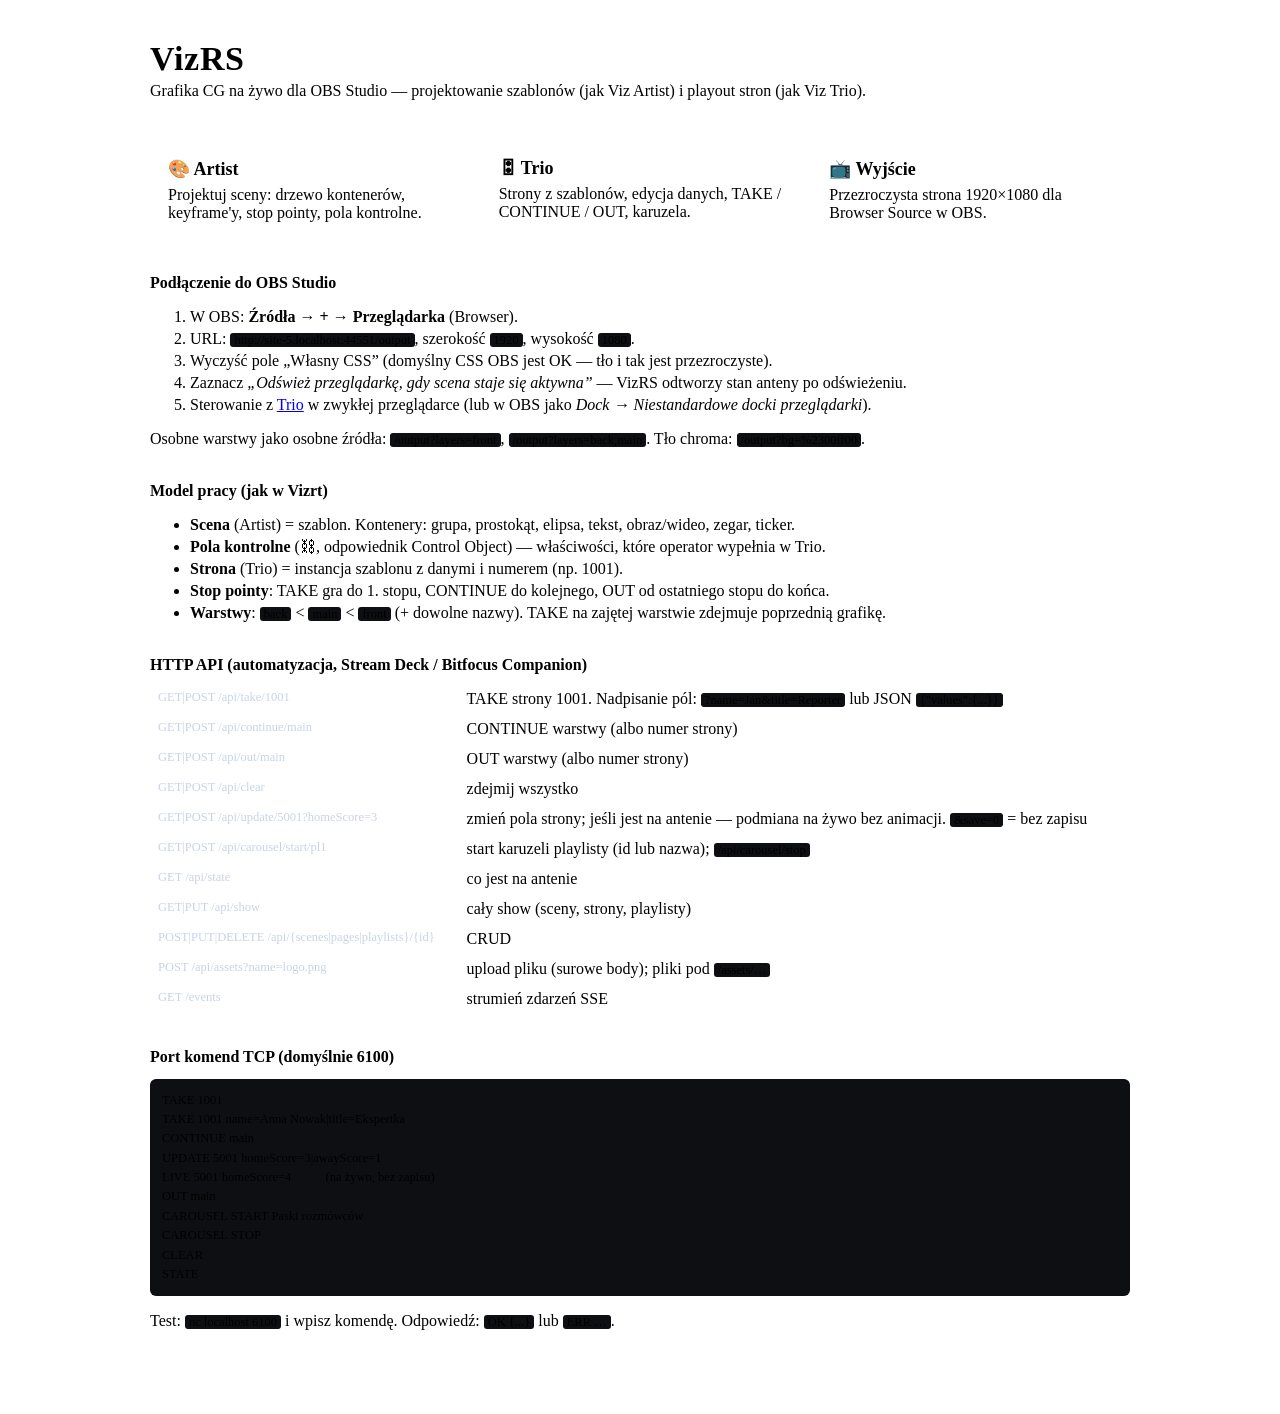
==== source/web/index.html @ 666f9996 "VizRS 2.0.0: stan wyjściowy + Trio (zoom podglądu, tło PGM, układ edytora), konfiguracja VS Code, pl" ====
<!doctype html>
<html lang="pl">
<head>
<meta charset="utf-8">
<title>VizRS</title>
<meta name="viewport" content="width=device-width,initial-scale=1">
<link rel="stylesheet" href="/ui.css">
<style>
  body { overflow: auto; }
  main { max-width: 980px; margin: 0 auto; padding: 32px 20px 60px; }
  h1 { font-size: 34px; margin: 0 0 4px; letter-spacing: .02em; }
  h1 b { color: var(--acc); }
  h2 { font-size: 16px; margin: 34px 0 10px; color: var(--acc); }
  .cards { display: grid; grid-template-columns: repeat(3, 1fr); gap: 12px; margin-top: 22px; }
  .card { display: block; text-decoration: none; color: inherit; background: var(--panel); border: 1px solid var(--line); border-radius: 8px; padding: 18px; transition: border-color .15s; }
  .card:hover { border-color: var(--acc); }
  .card h3 { font-size: 18px; color: var(--text); text-transform: none; letter-spacing: 0; margin-bottom: 6px; }
  .card p { margin: 0; color: var(--dim); }
  code, pre { font-family: var(--mono); font-size: 12.5px; }
  code { background: #0e0f12; border: 1px solid var(--line); border-radius: 3px; padding: 0 4px; }
  pre { background: #0e0f12; border: 1px solid var(--line); border-radius: 6px; padding: 12px; overflow: auto; line-height: 1.55; }
  ol li, ul li { margin: 4px 0; }
  table { border-collapse: collapse; width: 100%; }
  td { border-bottom: 1px solid var(--line); padding: 6px 8px; vertical-align: top; }
  td:first-child { white-space: nowrap; font-family: var(--mono); font-size: 12.5px; color: #c9d3e6; }
  @media (max-width: 720px) { .cards { grid-template-columns: 1fr; } }
</style>
</head>
<body>
<main>
  <h1>Viz<b>RS</b></h1>
  <div class="dim">Grafika CG na żywo dla OBS Studio — projektowanie szablonów (jak Viz Artist) i playout stron (jak Viz Trio).</div>

  <div class="cards">
    <a class="card" href="/artist"><h3>🎨 Artist</h3><p>Projektuj sceny: drzewo kontenerów, keyframe'y, stop pointy, pola kontrolne.</p></a>
    <a class="card" href="/trio"><h3>🎛 Trio</h3><p>Strony z szablonów, edycja danych, TAKE / CONTINUE / OUT, karuzela.</p></a>
    <a class="card" href="/output?checker=1&status=1" target="_blank"><h3>📺 Wyjście</h3><p>Przezroczysta strona 1920×1080 dla Browser Source w OBS.</p></a>
  </div>

  <h2>Podłączenie do OBS Studio</h2>
  <ol>
    <li>W OBS: <b>Źródła → + → Przeglądarka</b> (Browser).</li>
    <li>URL: <code id="outUrl">http://localhost:8088/output</code>, szerokość <code>1920</code>, wysokość <code>1080</code>.</li>
    <li>Wyczyść pole „Własny CSS” (domyślny CSS OBS jest OK — tło i tak jest przezroczyste).</li>
    <li>Zaznacz <i>„Odśwież przeglądarkę, gdy scena staje się aktywna”</i> — VizRS odtworzy stan anteny po odświeżeniu.</li>
    <li>Sterowanie z <a href="/trio">Trio</a> w zwykłej przeglądarce (lub w OBS jako <i>Dock → Niestandardowe docki przeglądarki</i>).</li>
  </ol>
  <p class="dim">Osobne warstwy jako osobne źródła: <code>/output?layers=front</code>, <code>/output?layers=back,main</code>. Tło chroma: <code>/output?bg=%2300ff00</code>.</p>

  <h2>Model pracy (jak w Vizrt)</h2>
  <ul>
    <li><b>Scena</b> (Artist) = szablon. Kontenery: grupa, prostokąt, elipsa, tekst, obraz/wideo, zegar, ticker.</li>
    <li><b>Pola kontrolne</b> (⛓, odpowiednik Control Object) — właściwości, które operator wypełnia w Trio.</li>
    <li><b>Strona</b> (Trio) = instancja szablonu z danymi i numerem (np. 1001).</li>
    <li><b>Stop pointy</b>: TAKE gra do 1. stopu, CONTINUE do kolejnego, OUT od ostatniego stopu do końca.</li>
    <li><b>Warstwy</b>: <code>back</code> &lt; <code>main</code> &lt; <code>front</code> (+ dowolne nazwy). TAKE na zajętej warstwie zdejmuje poprzednią grafikę.</li>
  </ul>

  <h2>HTTP API (automatyzacja, Stream Deck / Bitfocus Companion)</h2>
  <table>
    <tr><td>GET|POST /api/take/1001</td><td>TAKE strony 1001. Nadpisanie pól: <code>?name=Jan&amp;title=Reporter</code> lub JSON <code>{"values":{...}}</code></td></tr>
    <tr><td>GET|POST /api/continue/main</td><td>CONTINUE warstwy (albo numer strony)</td></tr>
    <tr><td>GET|POST /api/out/main</td><td>OUT warstwy (albo numer strony)</td></tr>
    <tr><td>GET|POST /api/clear</td><td>zdejmij wszystko</td></tr>
    <tr><td>GET|POST /api/update/5001?homeScore=3</td><td>zmień pola strony; jeśli jest na antenie — podmiana na żywo bez animacji. <code>&amp;save=0</code> = bez zapisu</td></tr>
    <tr><td>GET|POST /api/carousel/start/pl1</td><td>start karuzeli playlisty (id lub nazwa); <code>/api/carousel/stop</code></td></tr>
    <tr><td>GET /api/state</td><td>co jest na antenie</td></tr>
    <tr><td>GET|PUT /api/show</td><td>cały show (sceny, strony, playlisty)</td></tr>
    <tr><td>POST|PUT|DELETE /api/{scenes|pages|playlists}/{id}</td><td>CRUD</td></tr>
    <tr><td>POST /api/assets?name=logo.png</td><td>upload pliku (surowe body); pliki pod <code>/assets/…</code></td></tr>
    <tr><td>GET /events</td><td>strumień zdarzeń SSE</td></tr>
  </table>

  <h2>Port komend TCP (domyślnie 6100)</h2>
<pre>TAKE 1001
TAKE 1001 name=Anna Nowak|title=Ekspertka
CONTINUE main
UPDATE 5001 homeScore=3|awayScore=1
LIVE 5001 homeScore=4           (na żywo, bez zapisu)
OUT main
CAROUSEL START Paski rozmówców
CAROUSEL STOP
CLEAR
STATE</pre>
  <p class="dim">Test: <code>nc localhost 6100</code> i wpisz komendę. Odpowiedź: <code>OK {...}</code> lub <code>ERR …</code>.</p>
</main>
<script>document.getElementById('outUrl').textContent = location.origin + '/output';</script>
</body>
</html>
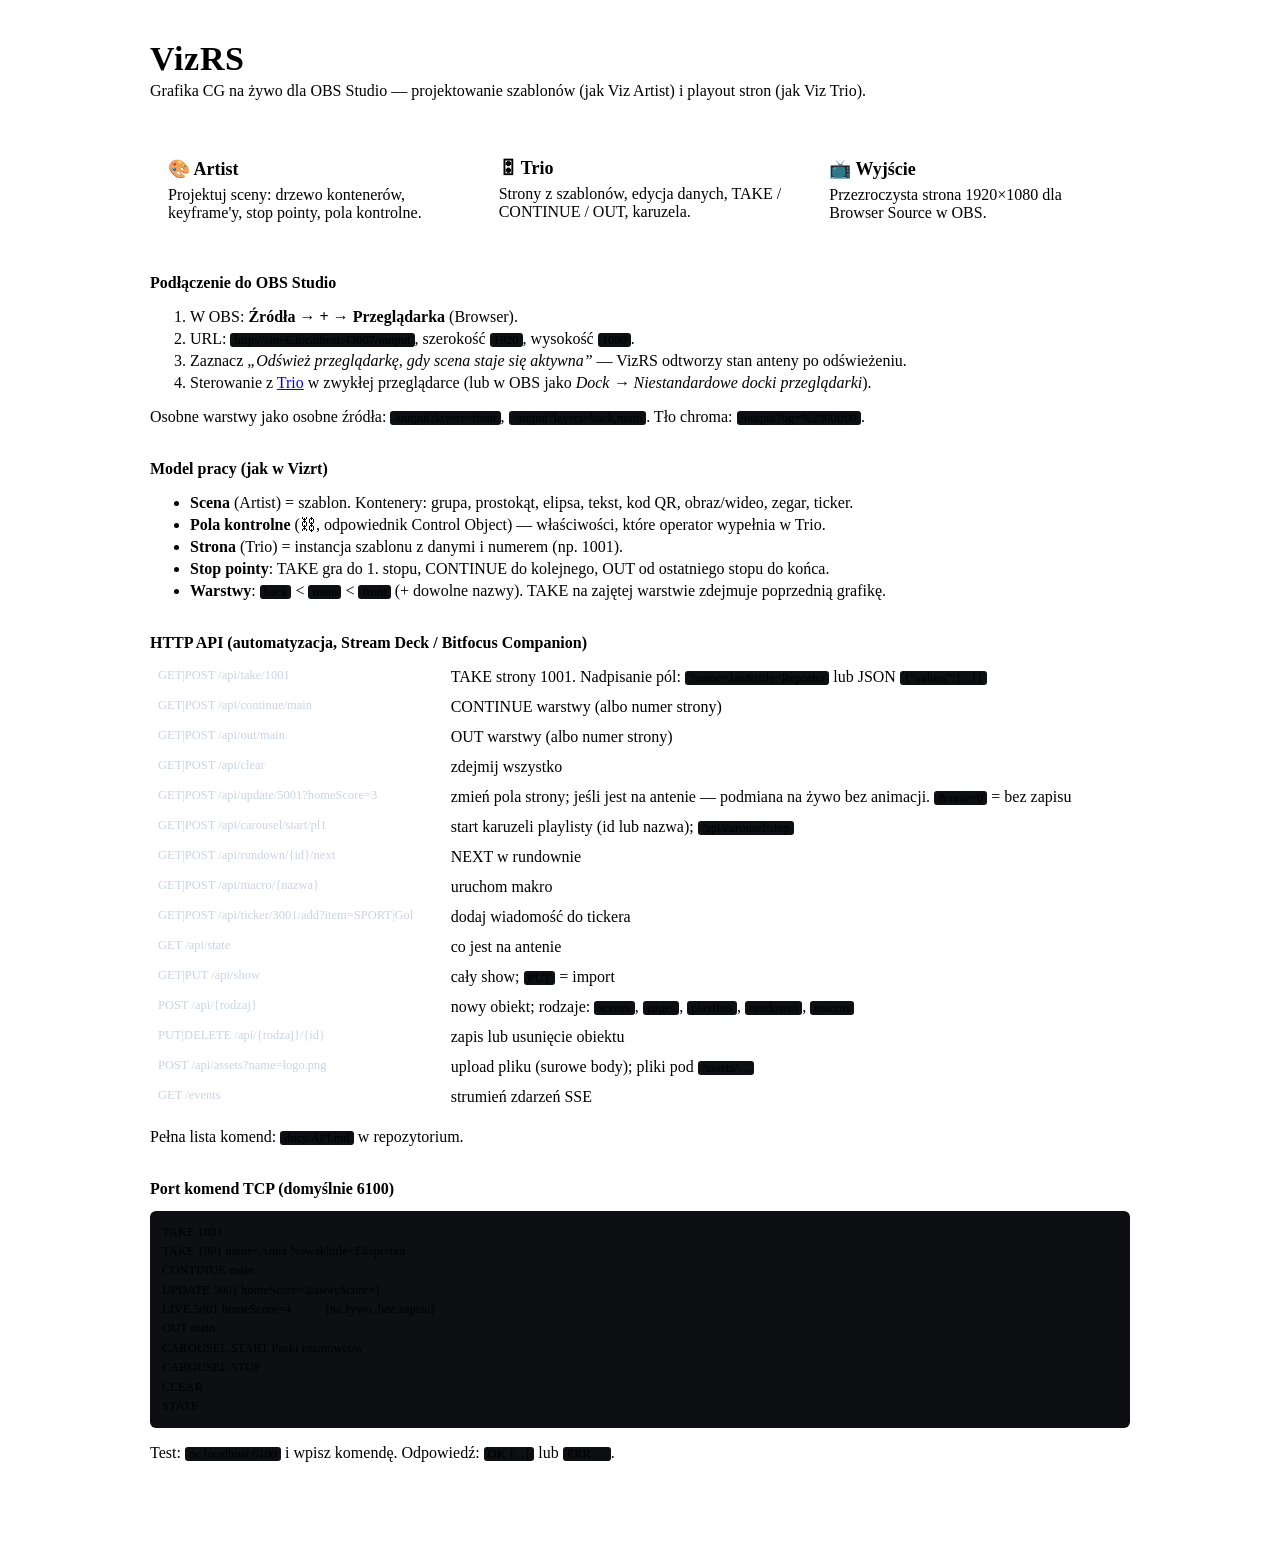
==== commit 547146d6: "Strona startowa: skrót API zgodny z serwerem Dopisane rundowny, makra i ticker, rozdzielone POST ora" ====
--- a/source/web/index.html
+++ b/source/web/index.html
@@ -41,7 +41,6 @@
   <ol>
     <li>W OBS: <b>Źródła → + → Przeglądarka</b> (Browser).</li>
     <li>URL: <code id="outUrl">http://localhost:8088/output</code>, szerokość <code>1920</code>, wysokość <code>1080</code>.</li>
-    <li>Wyczyść pole „Własny CSS” (domyślny CSS OBS jest OK — tło i tak jest przezroczyste).</li>
     <li>Zaznacz <i>„Odśwież przeglądarkę, gdy scena staje się aktywna”</i> — VizRS odtworzy stan anteny po odświeżeniu.</li>
     <li>Sterowanie z <a href="/trio">Trio</a> w zwykłej przeglądarce (lub w OBS jako <i>Dock → Niestandardowe docki przeglądarki</i>).</li>
   </ol>
@@ -49,7 +48,7 @@
 
   <h2>Model pracy (jak w Vizrt)</h2>
   <ul>
-    <li><b>Scena</b> (Artist) = szablon. Kontenery: grupa, prostokąt, elipsa, tekst, obraz/wideo, zegar, ticker.</li>
+    <li><b>Scena</b> (Artist) = szablon. Kontenery: grupa, prostokąt, elipsa, tekst, kod QR, obraz/wideo, zegar, ticker.</li>
     <li><b>Pola kontrolne</b> (⛓, odpowiednik Control Object) — właściwości, które operator wypełnia w Trio.</li>
     <li><b>Strona</b> (Trio) = instancja szablonu z danymi i numerem (np. 1001).</li>
     <li><b>Stop pointy</b>: TAKE gra do 1. stopu, CONTINUE do kolejnego, OUT od ostatniego stopu do końca.</li>
@@ -64,12 +63,17 @@
     <tr><td>GET|POST /api/clear</td><td>zdejmij wszystko</td></tr>
     <tr><td>GET|POST /api/update/5001?homeScore=3</td><td>zmień pola strony; jeśli jest na antenie — podmiana na żywo bez animacji. <code>&amp;save=0</code> = bez zapisu</td></tr>
     <tr><td>GET|POST /api/carousel/start/pl1</td><td>start karuzeli playlisty (id lub nazwa); <code>/api/carousel/stop</code></td></tr>
+    <tr><td>GET|POST /api/rundown/{id}/next</td><td>NEXT w rundownie</td></tr>
+    <tr><td>GET|POST /api/macro/{nazwa}</td><td>uruchom makro</td></tr>
+    <tr><td>GET|POST /api/ticker/3001/add?item=SPORT|Gol</td><td>dodaj wiadomość do tickera</td></tr>
     <tr><td>GET /api/state</td><td>co jest na antenie</td></tr>
-    <tr><td>GET|PUT /api/show</td><td>cały show (sceny, strony, playlisty)</td></tr>
-    <tr><td>POST|PUT|DELETE /api/{scenes|pages|playlists}/{id}</td><td>CRUD</td></tr>
+    <tr><td>GET|PUT /api/show</td><td>cały show; <code>PUT</code> = import</td></tr>
+    <tr><td>POST /api/{rodzaj}</td><td>nowy obiekt; rodzaje: <code>scenes</code>, <code>pages</code>, <code>playlists</code>, <code>rundowns</code>, <code>macros</code></td></tr>
+    <tr><td>PUT|DELETE /api/{rodzaj}/{id}</td><td>zapis lub usunięcie obiektu</td></tr>
     <tr><td>POST /api/assets?name=logo.png</td><td>upload pliku (surowe body); pliki pod <code>/assets/…</code></td></tr>
     <tr><td>GET /events</td><td>strumień zdarzeń SSE</td></tr>
   </table>
+  <p class="dim">Pełna lista komend: <code>docs/API.md</code> w repozytorium.</p>
 
   <h2>Port komend TCP (domyślnie 6100)</h2>
 <pre>TAKE 1001
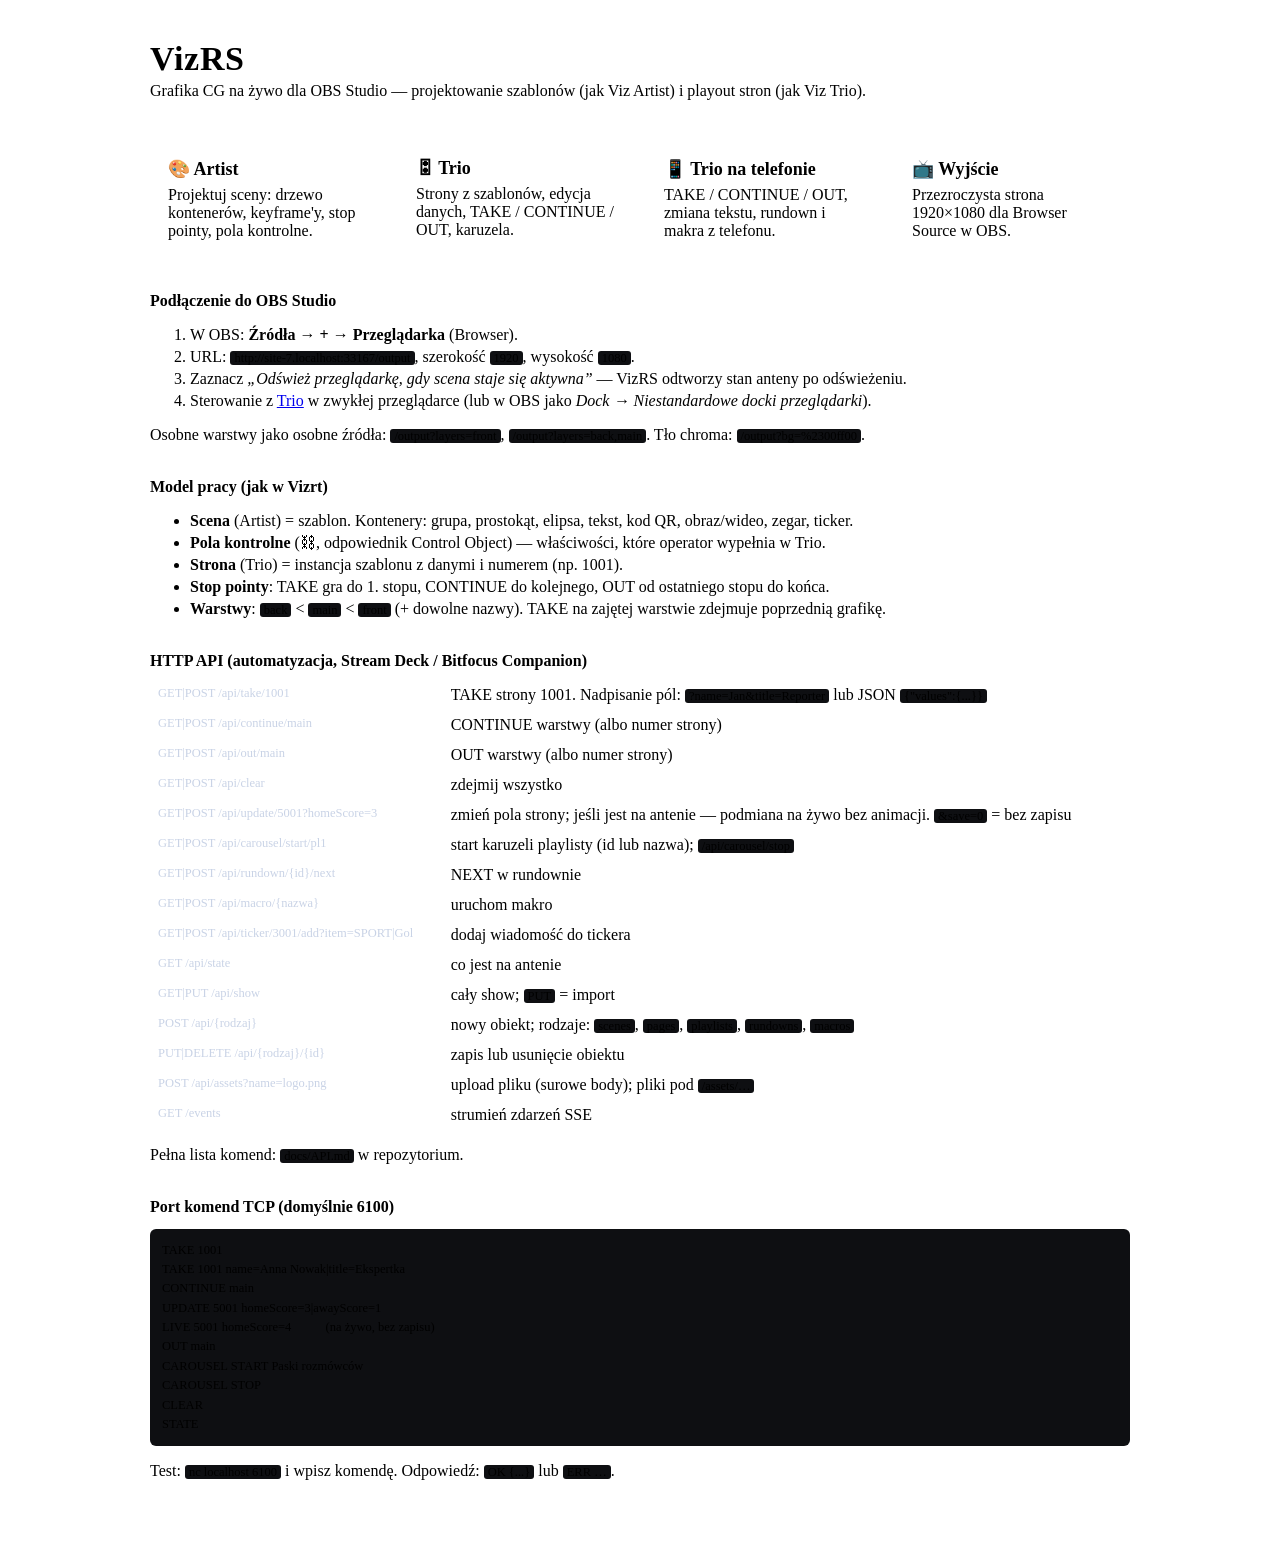
==== commit e6165965: "Trio na telefonie: strona /mobile do sterowania anteną z ekranu dotykowego Lista stron, edycja pól, " ====
--- a/source/web/index.html
+++ b/source/web/index.html
@@ -11,7 +11,7 @@
   h1 { font-size: 34px; margin: 0 0 4px; letter-spacing: .02em; }
   h1 b { color: var(--acc); }
   h2 { font-size: 16px; margin: 34px 0 10px; color: var(--acc); }
-  .cards { display: grid; grid-template-columns: repeat(3, 1fr); gap: 12px; margin-top: 22px; }
+  .cards { display: grid; grid-template-columns: repeat(4, 1fr); gap: 12px; margin-top: 22px; }
   .card { display: block; text-decoration: none; color: inherit; background: var(--panel); border: 1px solid var(--line); border-radius: 8px; padding: 18px; transition: border-color .15s; }
   .card:hover { border-color: var(--acc); }
   .card h3 { font-size: 18px; color: var(--text); text-transform: none; letter-spacing: 0; margin-bottom: 6px; }
@@ -23,6 +23,7 @@
   table { border-collapse: collapse; width: 100%; }
   td { border-bottom: 1px solid var(--line); padding: 6px 8px; vertical-align: top; }
   td:first-child { white-space: nowrap; font-family: var(--mono); font-size: 12.5px; color: #c9d3e6; }
+  @media (max-width: 900px) { .cards { grid-template-columns: 1fr 1fr; } }
   @media (max-width: 720px) { .cards { grid-template-columns: 1fr; } }
 </style>
 </head>
@@ -34,6 +35,7 @@
   <div class="cards">
     <a class="card" href="/artist"><h3>🎨 Artist</h3><p>Projektuj sceny: drzewo kontenerów, keyframe'y, stop pointy, pola kontrolne.</p></a>
     <a class="card" href="/trio"><h3>🎛 Trio</h3><p>Strony z szablonów, edycja danych, TAKE / CONTINUE / OUT, karuzela.</p></a>
+    <a class="card" href="/mobile"><h3>📱 Trio na telefonie</h3><p>TAKE / CONTINUE / OUT, zmiana tekstu, rundown i makra z telefonu.</p></a>
     <a class="card" href="/output?checker=1&status=1" target="_blank"><h3>📺 Wyjście</h3><p>Przezroczysta strona 1920×1080 dla Browser Source w OBS.</p></a>
   </div>
 
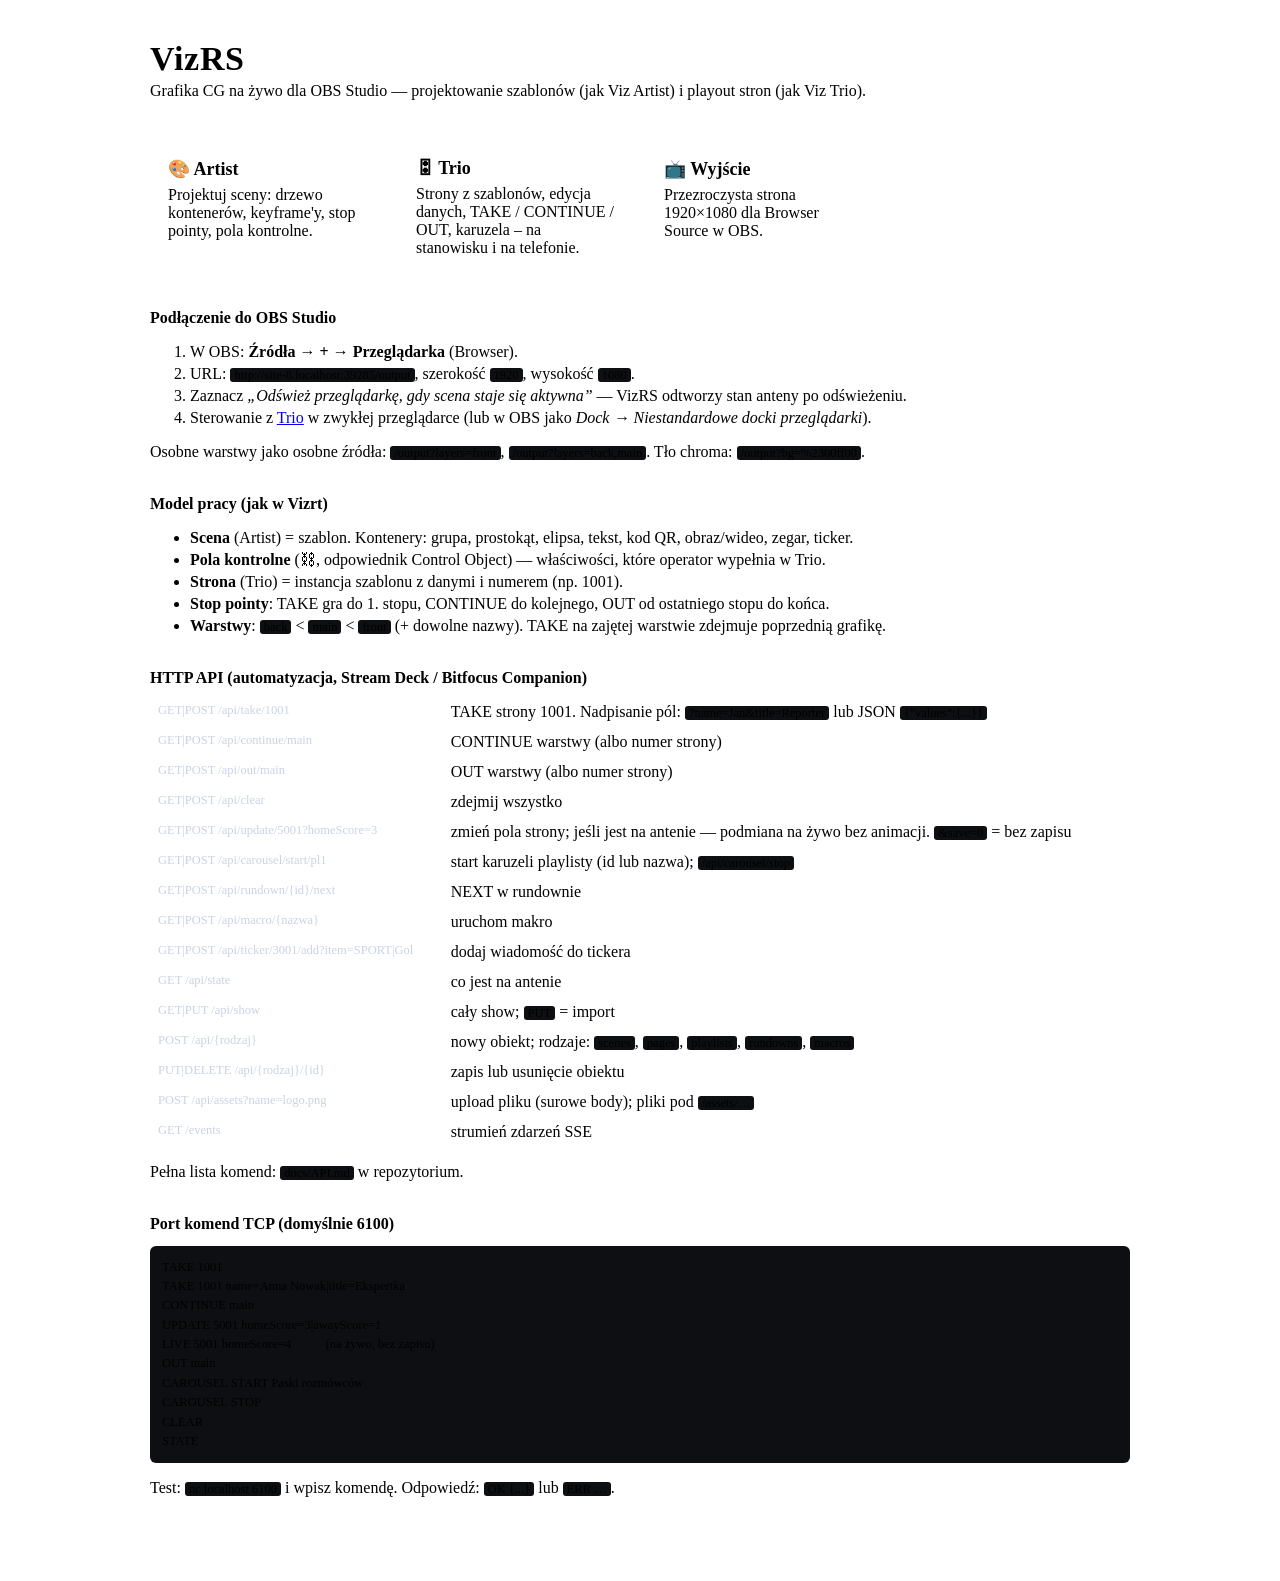
==== commit 550e81c5: "Trio: jedna strona /trio na stanowisko i telefon (układ dotykowy jak w VizRS Live) Trio i Trio na te" ====
--- a/source/web/index.html
+++ b/source/web/index.html
@@ -34,8 +34,7 @@
 
   <div class="cards">
     <a class="card" href="/artist"><h3>🎨 Artist</h3><p>Projektuj sceny: drzewo kontenerów, keyframe'y, stop pointy, pola kontrolne.</p></a>
-    <a class="card" href="/trio"><h3>🎛 Trio</h3><p>Strony z szablonów, edycja danych, TAKE / CONTINUE / OUT, karuzela.</p></a>
-    <a class="card" href="/mobile"><h3>📱 Trio na telefonie</h3><p>TAKE / CONTINUE / OUT, zmiana tekstu, rundown i makra z telefonu.</p></a>
+    <a class="card" href="/trio"><h3>🎛 Trio</h3><p>Strony z szablonów, edycja danych, TAKE / CONTINUE / OUT, karuzela – na stanowisku i na telefonie.</p></a>
     <a class="card" href="/output?checker=1&status=1" target="_blank"><h3>📺 Wyjście</h3><p>Przezroczysta strona 1920×1080 dla Browser Source w OBS.</p></a>
   </div>
 
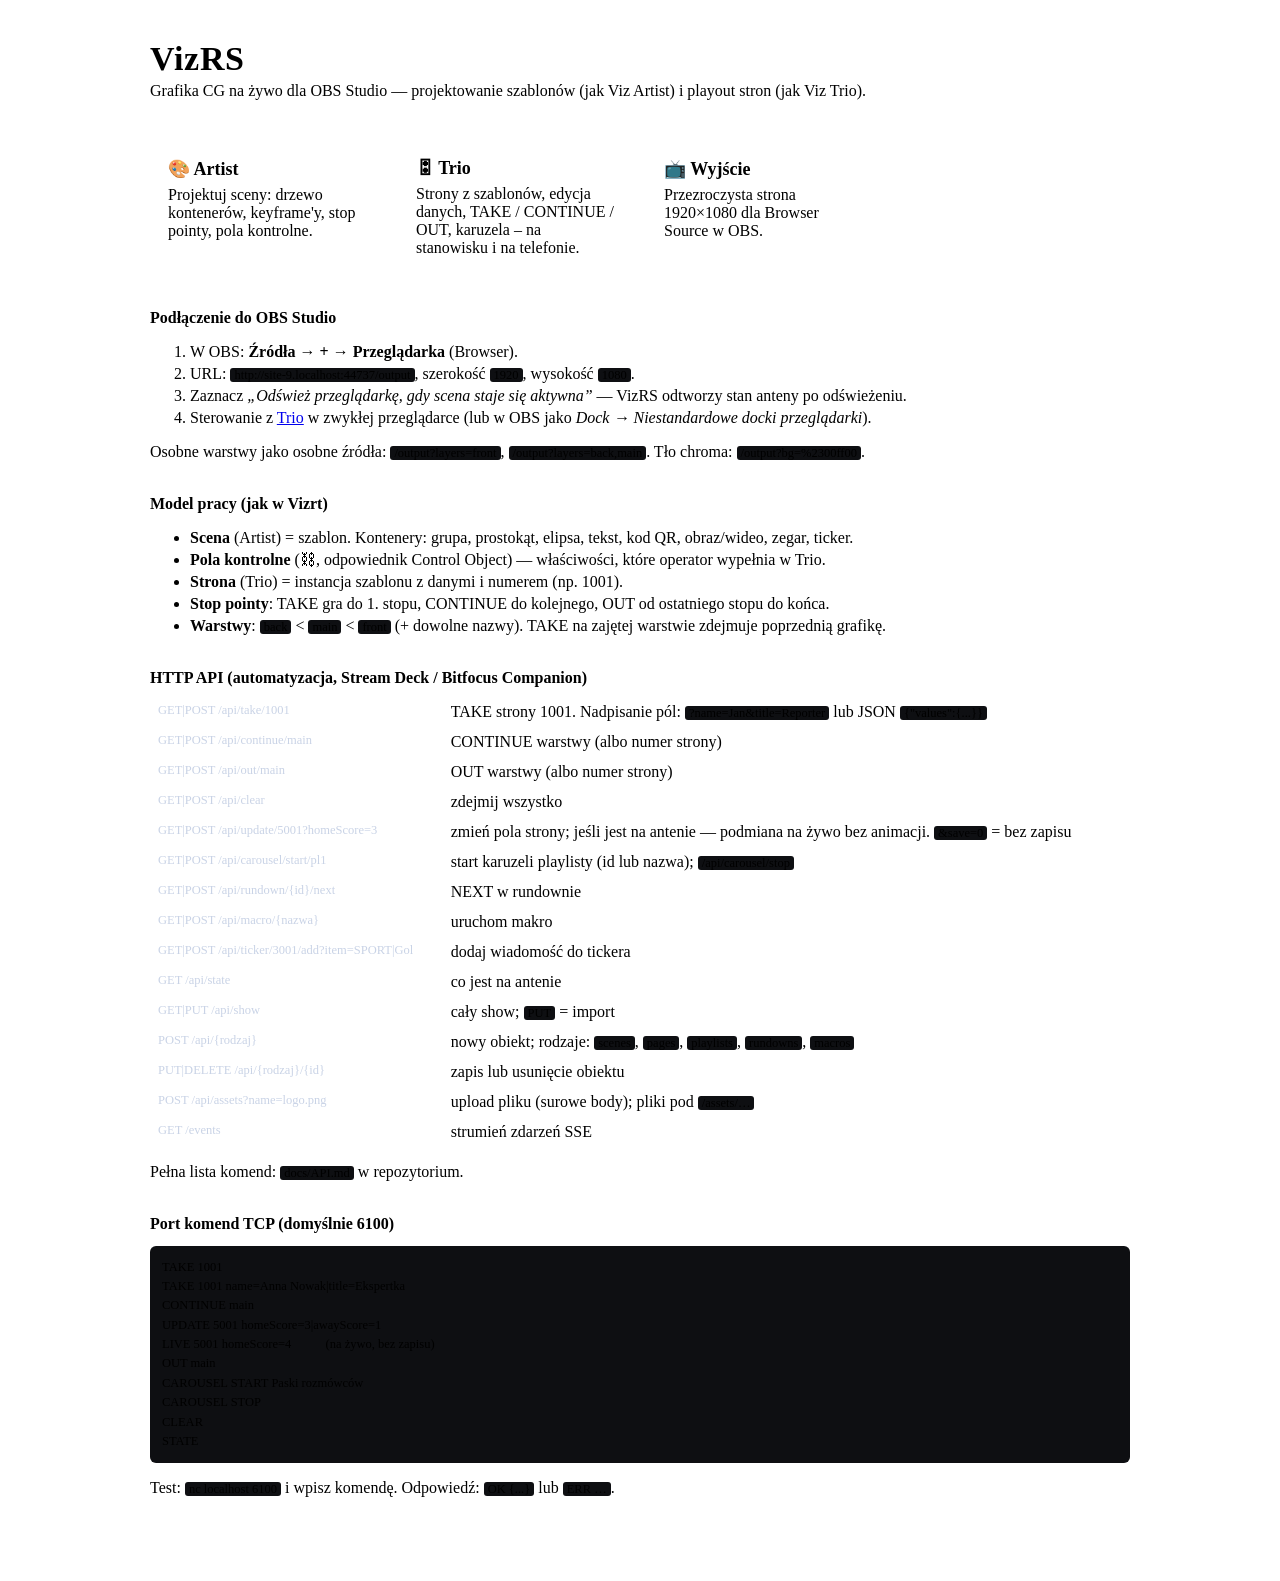
==== commit 9e7c84b7: "Trio w wyglądzie VizRS Live: rdzeń vizrs-ui.css, karty, pigułki z kropką, przyciski komend i okna ja" ====
--- a/source/web/index.html
+++ b/source/web/index.html
@@ -4,7 +4,7 @@
 <meta charset="utf-8">
 <title>VizRS</title>
 <meta name="viewport" content="width=device-width,initial-scale=1">
-<link rel="stylesheet" href="/ui.css">
+<link rel="stylesheet" href="/ui-frozen.css">
 <style>
   body { overflow: auto; }
   main { max-width: 980px; margin: 0 auto; padding: 32px 20px 60px; }
